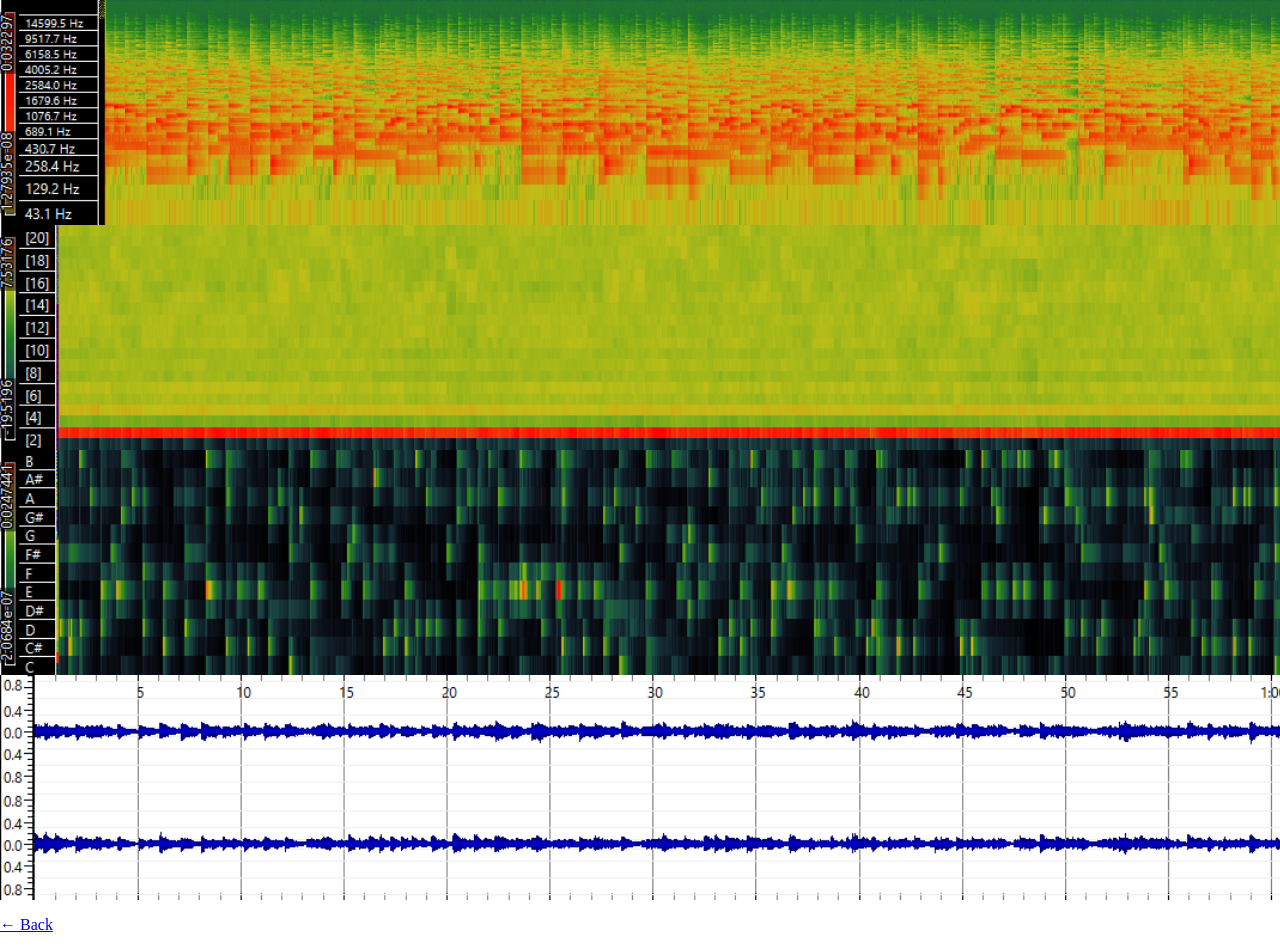
==== Bridge.html @ dd84f7e3 "Create Bridge.html" ====
<!DOCTYPE html>
<html>
<head>
  <meta charset="utf-8">
  <title>Bridge</title>
  <style>
    body { margin: 0; background: #fff; }
    .scroll {
      overflow-x: scroll;
      overflow-y: hidden;
      height: 100vh;
    }
    .scroll img {
      height: 25%;      
      width: auto;
      max-width: none;   
      display: block;
    }
  </style>
</head>
<body>
  <div class="scroll">
    <img src="Bridge (Spectogram).png" alt="Bridge (Spectogram)">
    <img src="Bridge (MFCC).png" alt="Bridge (MFCC)">
    <img src="Bridge (Chromogram).png" alt="Bridge (Chromogram)">
    <img src="Bridge (Waveform).png" alt="Bridge (Waveform)">
  </div>
</body>
</html>

<p><a href="https://yx-technology.github.io/MCA-2026/week-9.html">← Back</a></p>
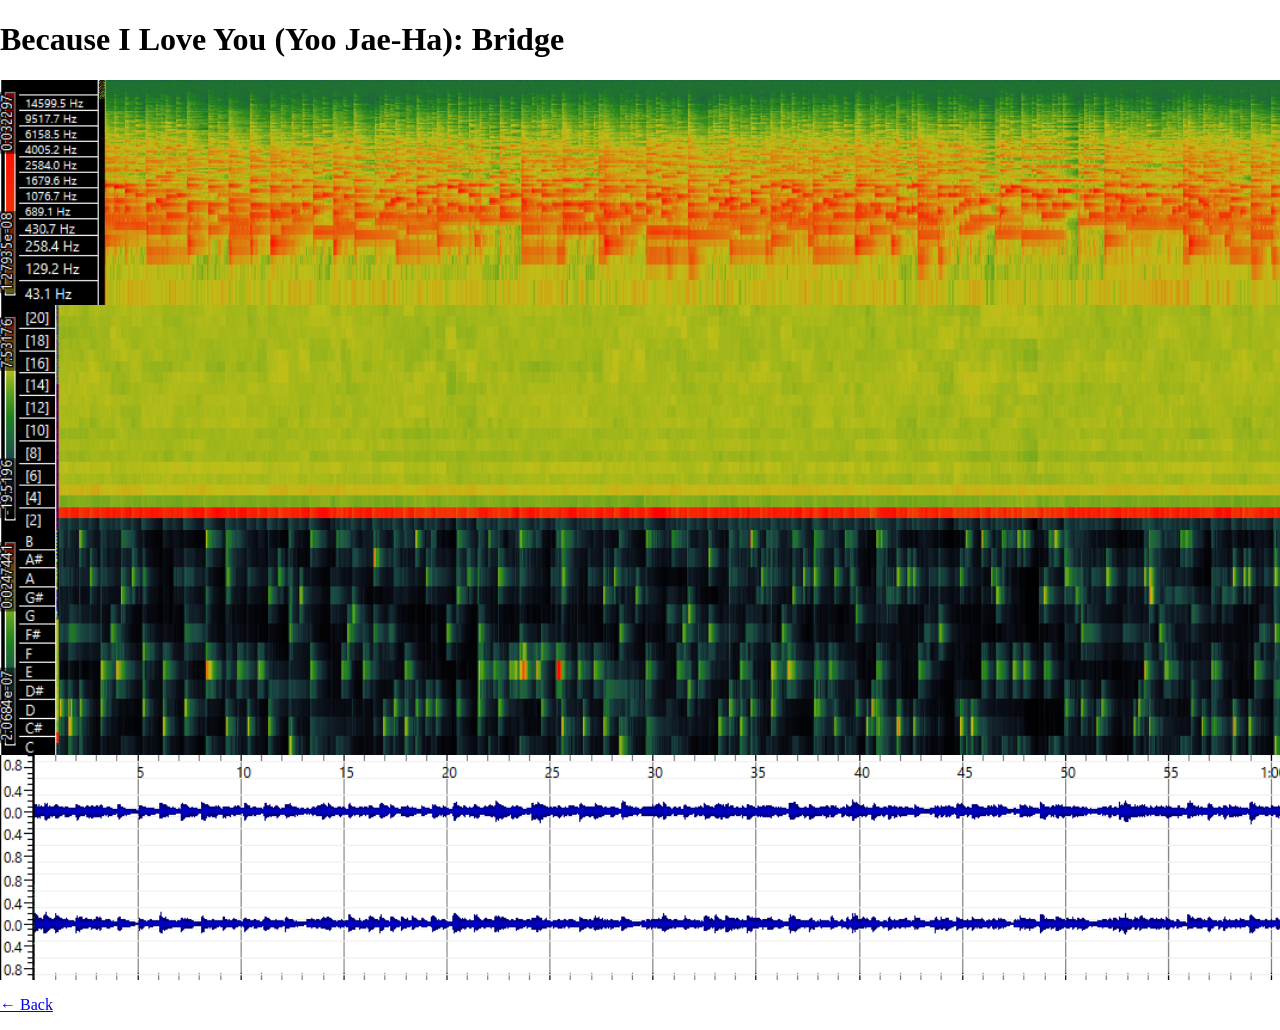
==== commit 663b3a6b: "Update Bridge.html" ====
--- a/Bridge.html
+++ b/Bridge.html
@@ -19,6 +19,7 @@
   </style>
 </head>
 <body>
+  <div class="header"><h1>Because I Love You (Yoo Jae-Ha): Bridge</h1></div>
   <div class="scroll">
     <img src="Bridge (Spectogram).png" alt="Bridge (Spectogram)">
     <img src="Bridge (MFCC).png" alt="Bridge (MFCC)">
